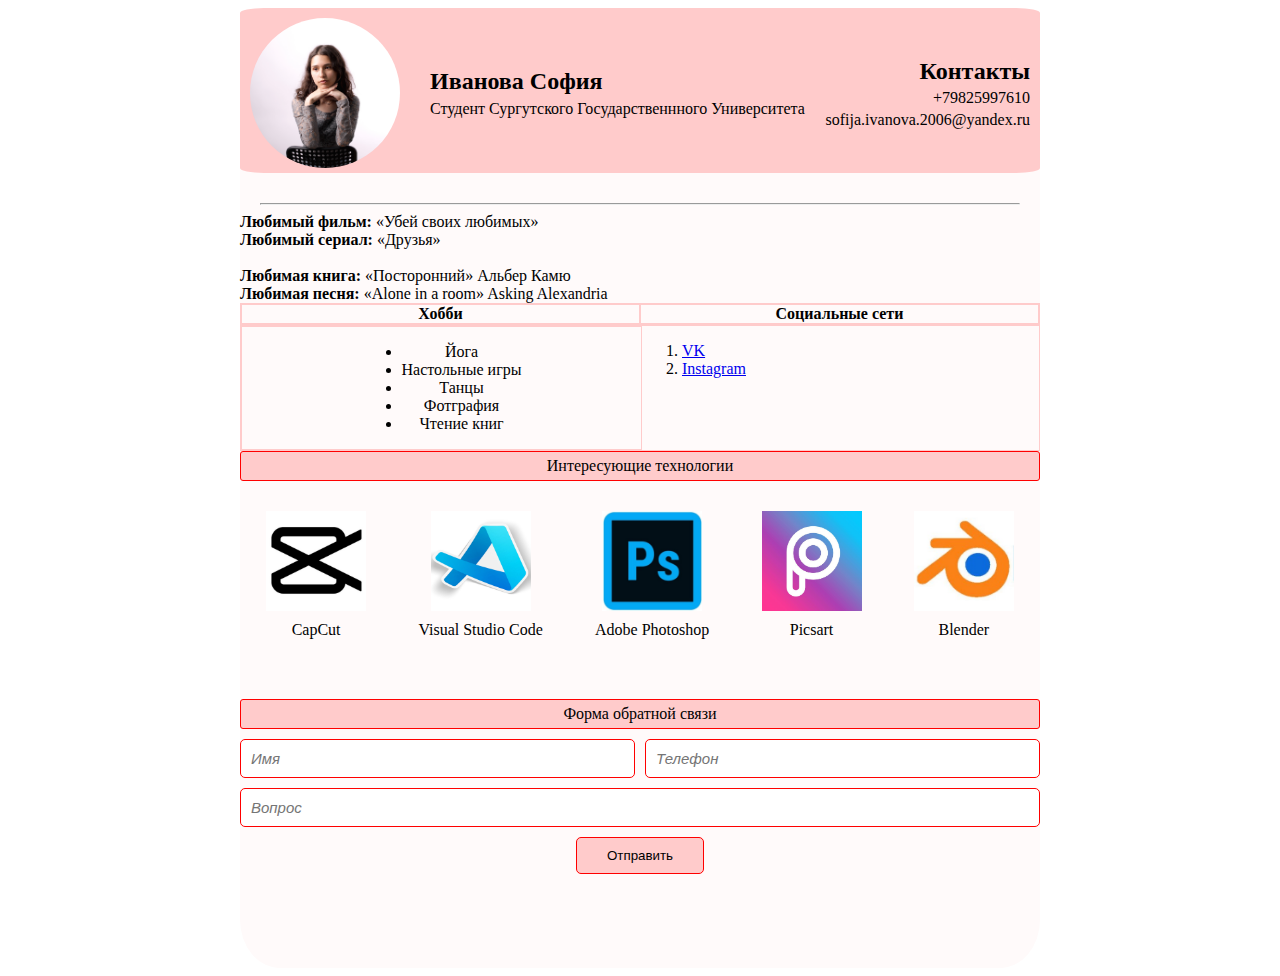
==== index.html @ cfb50f6a "Update index.html" ====
<!DOCTYPE html>
<html lang="en">

<head>
    <meta charset='UTF-8'>
    <meta name='viewport' content='width=device-width, initial-scale=1.0'>
    <link rel='stylesheet' href='./style.css'>
    <title>Мой сайт</title>
</head>

<body>
    <div class="wrapper">
        <header class="header">
            <div class="left">
                <img class="photo" src="./photo25.jpg" width='150' height='150' alt="Фото">
                <div class="info">
                    <h1>Иванова София</h1>
                    <span>Студент Сургутского Государственнного Университета</span>
                </div>
            </div>
            <div class="right">
                <h2>Контакты</h2>
                <span>+79825997610</span>
                <span>sofija.ivanova.2006@yandex.ru</span>
            </div>
        </header>
        <hr class="line">
        <div class="smth">
            <span><b>Любимый фильм:</b> «Убей своих любимых»</span>
            <span><br><b>Любимый сериал:</b> «Друзья»</br></span>
            <span><br><b>Любимая книга:</b> «Посторонний» Альбер Камю<br></span>
            <span><b>Любимая песня:</b> «Alone in a room» Asking Alexandria</span>
        </div>
        <div class="'circle">
            <div class="table">
                <div class="cell"><b>Хобби</div></b>
                <div class="cell"><b>Социальные сети</div></b>
            </div>
            <div class="table"> 
                <div class="cell">
                    <ul>
                        <li>Йога</li>
                        <li>Настольные игры</li>
                        <li>Танцы</li>
                        <li>Фотграфия</li>
                        <li>Чтение книг</li>
                    </ul>
                </div>
                    <ol>
                        <li><a class="table-link" href="https://vk.com/sofiiia_25">VK</a></li>
                        <li><a class="table-link" href="https://www.instagram.com/blackfee_25/">Instagram</a></li>
                    </ol>
                </div>
        <div class="block">Интересующие технологии</div>
        <div class="imgs">
            <div class="img">
                <img src="./cap cut.jpg" width='100' height='100' alt="Иконка CapCut" alt="CapCut">
                <span>CapCut</span>
            </div>
            <div class="img">
                <img src="./vsc.jpg" width='100' height='100' alt="Иконка Visual Studio Code" alt="Visual Studio Code">
                <span>Visual Studio Code</span>
            </div>
            <div class="img">
                <img src="./Adobe Photoshop.jpg" width='100' height='100' alt="Иконка Adobe Photoshop" alt="Adobe Photoshop">
                <span>Adobe Photoshop</span>
            </div>
            <div class="img">
                <img src="./Picsart.jpg" width="100" height="100" alt="Иконка Picsart" alt="Picsart">
                <span>Picsart</span>
            </div>
            <div class="img">
                <img src="./Blender.jpg" width="100" height="100" alt="Иконка Blender" alt="Blender">
                <span>Blender</span>
            </div>
        </div>
        <div class="block2">Форма обратной связи</div>
        <form class="voise">
            <input class="input" type="text" placeholder= "Имя"></input>
            <input class="input" type="text" placeholder="Телефон"></input>
            <input class="quest" type="text" placeholder="Вопрос"></input>
            <button class="button">Отправить</button>
        </form>
    </div>
</body>

</html>
---- style.css ----
.wrapper {
    width: 800px;
    height: 960px;
    margin: 0 auto;
    background-color: rgb(255, 250, 250);
    border-radius: 5%;
}

.photo {
    border: 50 px;
    border-radius: 50%;
}

.left{
    display: flex;
    gap: 30px;
}

h1 , h2 {
    margin: 0;
    font-size: 24px;
}

hr{
    margin-top: 30px;
    color: #C2C0C0;
}

.info{
    display: flex;
    flex-direction: column;
    justify-content: center;
    gap: 5px;
}

.header{
    display: flex;
    justify-content: space-between;
    background-color: rgb(255, 203, 203);
    border-radius: 3%;
    padding-left: 10px;
    padding-right: 10px;
    padding-top: 10px;
    padding-bottom: 5px;  
    
}

.right{
    display: flex;
    flex-direction: column;
    align-items: flex-end;
    justify-content: center;
    gap: 10px;
}


.left {
    display: flex;
    gap: 30px;
}

h1, h2 {
    margin: 0;
    font-size: 24px;
} 

.right {
    display: flex;
    flex-direction: column;
    align-items: flex-end;
    justify-content: center;
    gap: 4px;
}

.table {
    border: 1px solid rgb(255, 203, 203);
    display: flex;
    justify-content: stretch;
    }

.cell {
    border: 1px solid rgb(255, 203, 203);
    width: 50%;
    justify-content: center;
    justify-items: center;
    text-align: center;
}

.circle {
    padding-top: 40px;
    padding-bottom: 40px;
}

.block {
    display: block;
    border: 1px solid rgb(255, 0, 0);
    border-radius: 3px;
    justify-content: center;
    text-align: center;
    background-color: rgb(255, 203, 203);
    color: rgb(0, 0, 0);
    padding-bottom: 5px;
    padding-top: 5px;
    margin-bottom: 30px;
}

.imgs {
    display: flex;
    justify-content: space-around;
    border-radius: 10%;
}


.img {
    display: flex;
    flex-direction: column;
    align-items: center;
    gap: 10px;
}

.block2 {
    display: block;
    border: 1px solid #ff0000;
    border-radius: 3px;
    justify-content: center;
    text-align: center;
    background-color: rgb(255, 203, 203);
    color: rgb(0, 0, 0);
    padding-bottom: 5px;
    padding-top: 5px;
    margin-top: 60px;
}

.line {
    margin-left: 20px;
    margin-right: 20px;
    color: #ffffff;
}

.voise {
    display: grid;
    grid-template-columns: 1fr 1fr;
    gap: 10px;
    margin-top: 10px;
}

.input {
    border: 1px solid rgb(255, 0, 0);
    padding: 10px;
    border-radius: 5px;
    color: rgb(255, 0, 0);
    font-size: 15px;
}

.quest {
    grid-column-start: 1;
    grid-column-end: 3;
    border: 1px solid rgb(255, 0, 0);
    padding: 10px;
    border-radius: 5px;
    color: rgb(255, 0, 0);
    font-size: 15px;
}

.button {
    background-color: rgb(255, 203, 203);
    border: 1px solid rgb(255, 0, 0);
    color: rgb(0, 0, 0);
    padding: 10px 30px;
    border-radius: 5px;
    grid-column-start: 1;
    grid-column-end: 3;
    margin: 0 auto;
    cursor: pointer; 
}

.link {
    color: rgb(0, 0, 0);
    cursor: pointer;   
}
.input {
    font-style: italic;
}

.quest {
    font-style: italic;
}
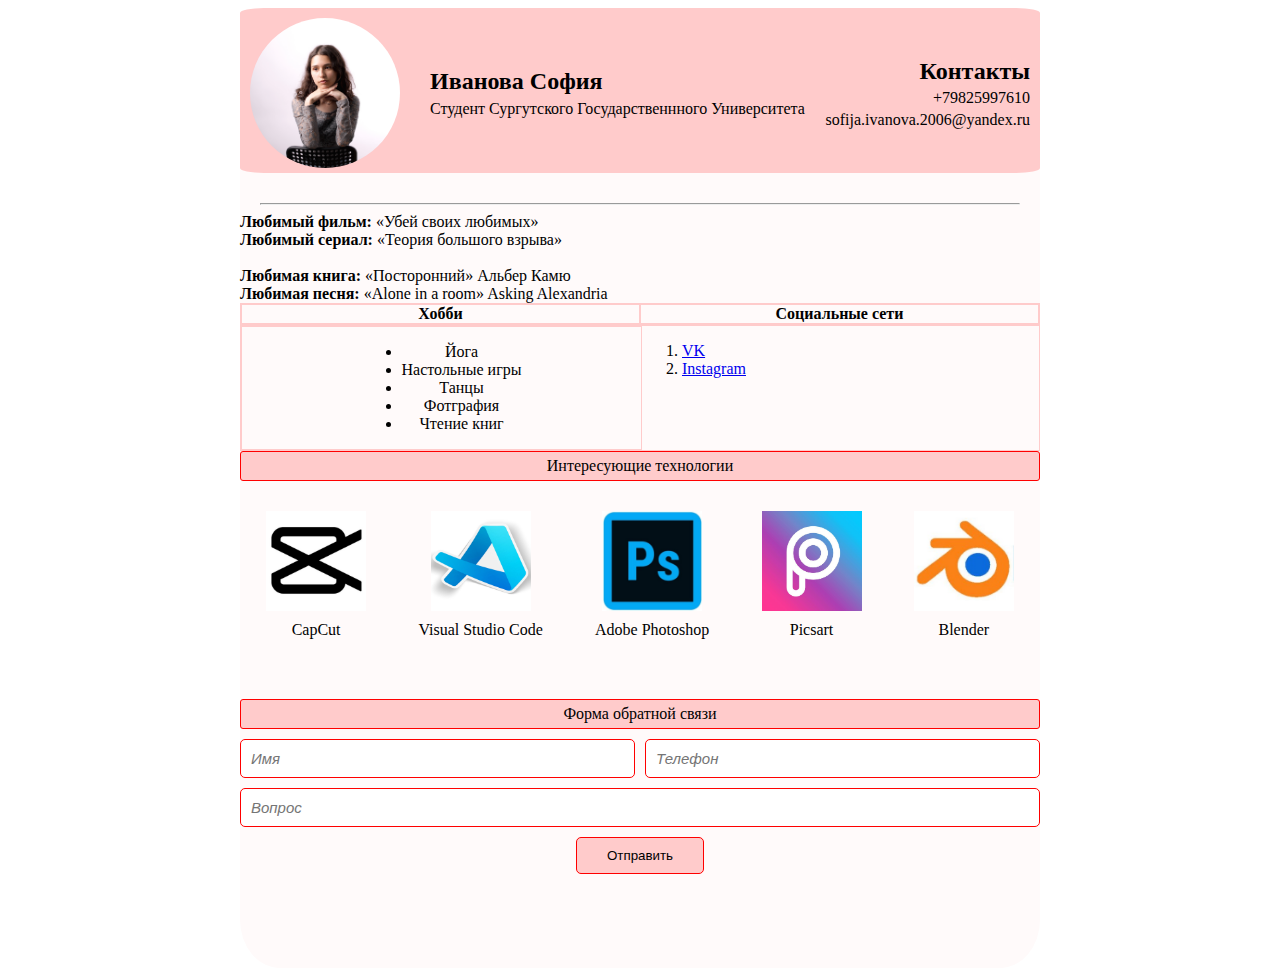
==== commit 8c293bf7: "Update index.html" ====
--- a/index.html
+++ b/index.html
@@ -27,7 +27,7 @@
         <hr class="line">
         <div class="smth">
             <span><b>Любимый фильм:</b> «Убей своих любимых»</span>
-            <span><br><b>Любимый сериал:</b> «Друзья»</br></span>
+            <span><br><b>Любимый сериал:</b> «Теория большого взрыва»</br></span>
             <span><br><b>Любимая книга:</b> «Посторонний» Альбер Камю<br></span>
             <span><b>Любимая песня:</b> «Alone in a room» Asking Alexandria</span>
         </div>
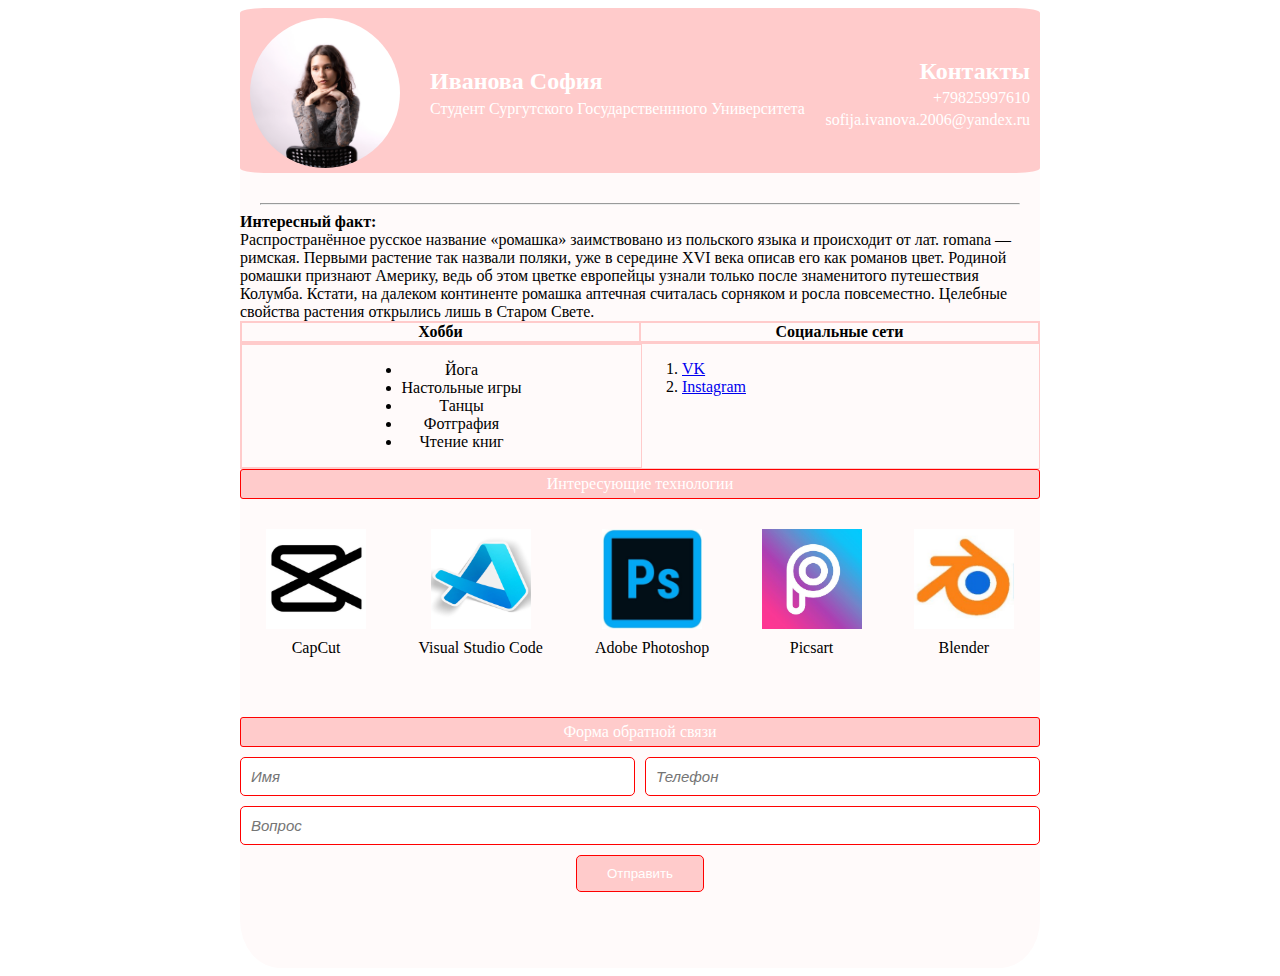
==== commit 4a6a8ab3: "Add files via upload" ====
--- a/index.html
+++ b/index.html
@@ -26,10 +26,7 @@
         </header>
         <hr class="line">
         <div class="smth">
-            <span><b>Любимый фильм:</b> «Убей своих любимых»</span>
-            <span><br><b>Любимый сериал:</b> «Теория большого взрыва»</br></span>
-            <span><br><b>Любимая книга:</b> «Посторонний» Альбер Камю<br></span>
-            <span><b>Любимая песня:</b> «Alone in a room» Asking Alexandria</span>
+            <span><b>Интересный факт:</b><br>Распространённое русское название «ромашка» заимствовано из польского языка и происходит от лат. romana — римская. Первыми растение так назвали поляки, уже в середине XVI века описав его как романов цвет. Родиной ромашки признают Америку, ведь об этом цветке европейцы узнали только после знаменитого путешествия Колумба. Кстати, на далеком континенте ромашка аптечная считалась сорняком и росла повсеместно. Целебные свойства растения открылись лишь в Старом Свете.</br></span>
         </div>
         <div class="'circle">
             <div class="table">
@@ -84,4 +81,4 @@
     </div>
 </body>
 
-</html>
+</html>--- a/style.css
+++ b/style.css
@@ -27,6 +27,7 @@
 }
 
 .info{
+    color: #ffffff;
     display: flex;
     flex-direction: column;
     justify-content: center;
@@ -46,6 +47,7 @@
 }
 
 .right{
+    color: #ffffff;
     display: flex;
     flex-direction: column;
     align-items: flex-end;
@@ -98,7 +100,7 @@
     justify-content: center;
     text-align: center;
     background-color: rgb(255, 203, 203);
-    color: rgb(0, 0, 0);
+    color: rgb(255, 255, 255);
     padding-bottom: 5px;
     padding-top: 5px;
     margin-bottom: 30px;
@@ -125,7 +127,7 @@
     justify-content: center;
     text-align: center;
     background-color: rgb(255, 203, 203);
-    color: rgb(0, 0, 0);
+    color: rgb(255, 255, 255);
     padding-bottom: 5px;
     padding-top: 5px;
     margin-top: 60px;
@@ -165,7 +167,7 @@
 .button {
     background-color: rgb(255, 203, 203);
     border: 1px solid rgb(255, 0, 0);
-    color: rgb(0, 0, 0);
+    color: rgb(255, 255, 255);
     padding: 10px 30px;
     border-radius: 5px;
     grid-column-start: 1;
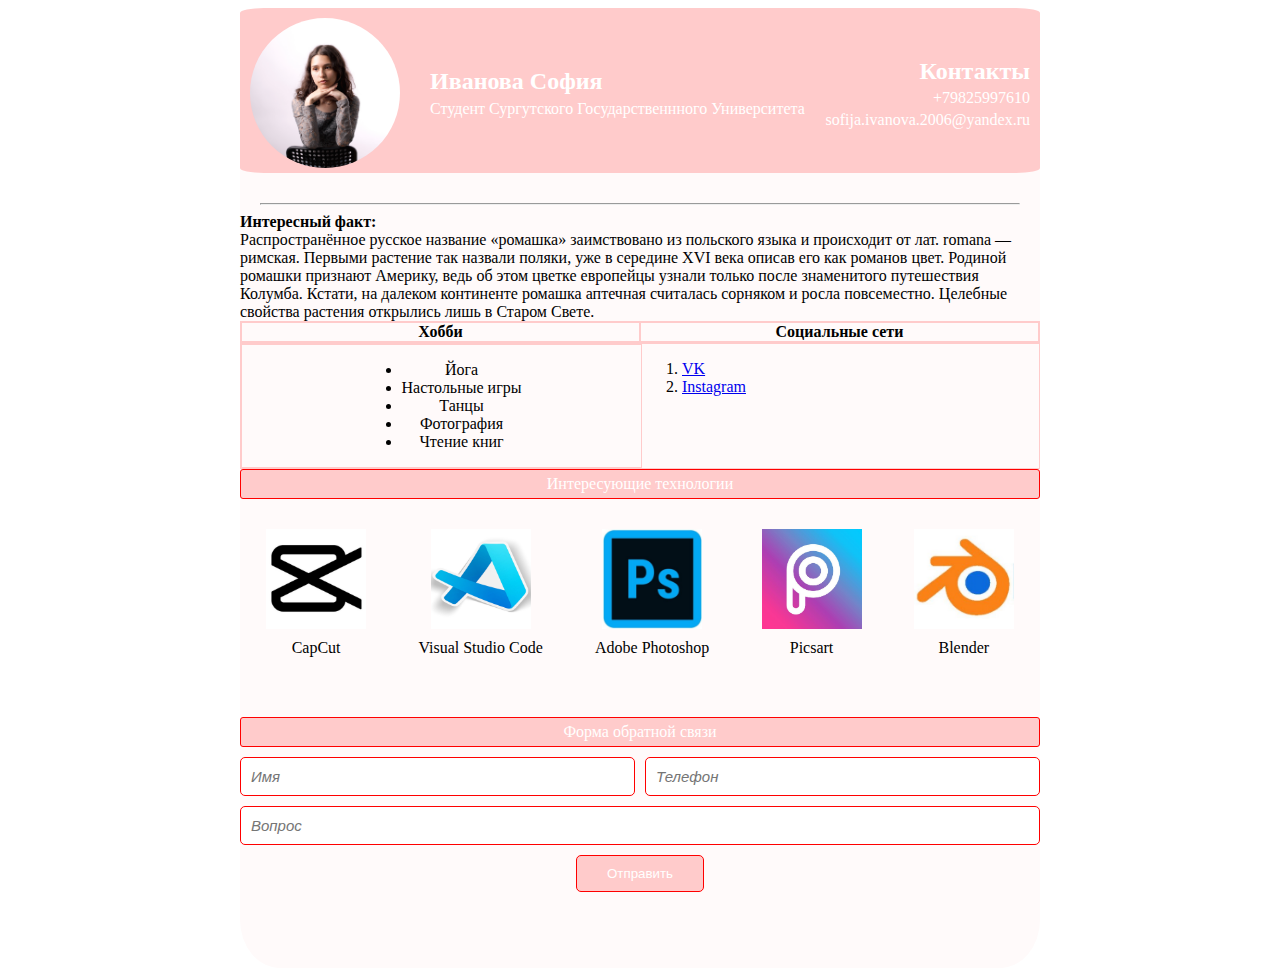
==== commit 74f0f60f: "Update index.html" ====
--- a/index.html
+++ b/index.html
@@ -26,7 +26,7 @@
         </header>
         <hr class="line">
         <div class="smth">
-            <span><b>Интересный факт:</b><br>Распространённое русское название «ромашка» заимствовано из польского языка и происходит от лат. romana — римская. Первыми растение так назвали поляки, уже в середине XVI века описав его как романов цвет. Родиной ромашки признают Америку, ведь об этом цветке европейцы узнали только после знаменитого путешествия Колумба. Кстати, на далеком континенте ромашка аптечная считалась сорняком и росла повсеместно. Целебные свойства растения открылись лишь в Старом Свете.</br></span>
+            <span><strong>Интересный факт:</strong><br>Распространённое русское название «ромашка» заимствовано из польского языка и происходит от лат. romana — римская. Первыми растение так назвали поляки, уже в середине XVI века описав его как романов цвет. Родиной ромашки признают Америку, ведь об этом цветке европейцы узнали только после знаменитого путешествия Колумба. Кстати, на далеком континенте ромашка аптечная считалась сорняком и росла повсеместно. Целебные свойства растения открылись лишь в Старом Свете.</span>
         </div>
         <div class="'circle">
             <div class="table">
@@ -39,35 +39,37 @@
                         <li>Йога</li>
                         <li>Настольные игры</li>
                         <li>Танцы</li>
-                        <li>Фотграфия</li>
+                        <li>Фотография</li>
                         <li>Чтение книг</li>
                     </ul>
                 </div>
+                <div class="table-link">
                     <ol>
-                        <li><a class="table-link" href="https://vk.com/sofiiia_25">VK</a></li>
-                        <li><a class="table-link" href="https://www.instagram.com/blackfee_25/">Instagram</a></li>
+                        <li><a href="https://vk.com/sofiiia_25">VK</a></li>
+                        <li><a href="https://www.instagram.com/blackfee_25/">Instagram</a></li>
                     </ol>
                 </div>
+            </div>
         <div class="block">Интересующие технологии</div>
         <div class="imgs">
             <div class="img">
-                <img src="./cap cut.jpg" width='100' height='100' alt="Иконка CapCut" alt="CapCut">
+                <img src="./cap cut.jpg" width='100' height='100' alt="Иконка CapCut">
                 <span>CapCut</span>
             </div>
             <div class="img">
-                <img src="./vsc.jpg" width='100' height='100' alt="Иконка Visual Studio Code" alt="Visual Studio Code">
+                <img src="./vsc.jpg" width='100' height='100' alt="Иконка Visual Studio Code">
                 <span>Visual Studio Code</span>
             </div>
             <div class="img">
-                <img src="./Adobe Photoshop.jpg" width='100' height='100' alt="Иконка Adobe Photoshop" alt="Adobe Photoshop">
+                <img src="./Adobe Photoshop.jpg" width='100' height='100' alt="Иконка Adobe Photoshop">
                 <span>Adobe Photoshop</span>
             </div>
             <div class="img">
-                <img src="./Picsart.jpg" width="100" height="100" alt="Иконка Picsart" alt="Picsart">
+                <img src="./Picsart.jpg" width="100" height="100" alt="Иконка Picsart">
                 <span>Picsart</span>
             </div>
             <div class="img">
-                <img src="./Blender.jpg" width="100" height="100" alt="Иконка Blender" alt="Blender">
+                <img src="./Blender.jpg" width="100" height="100" alt="Иконка Blender">
                 <span>Blender</span>
             </div>
         </div>
@@ -81,4 +83,4 @@
     </div>
 </body>
 
-</html>+</html>
